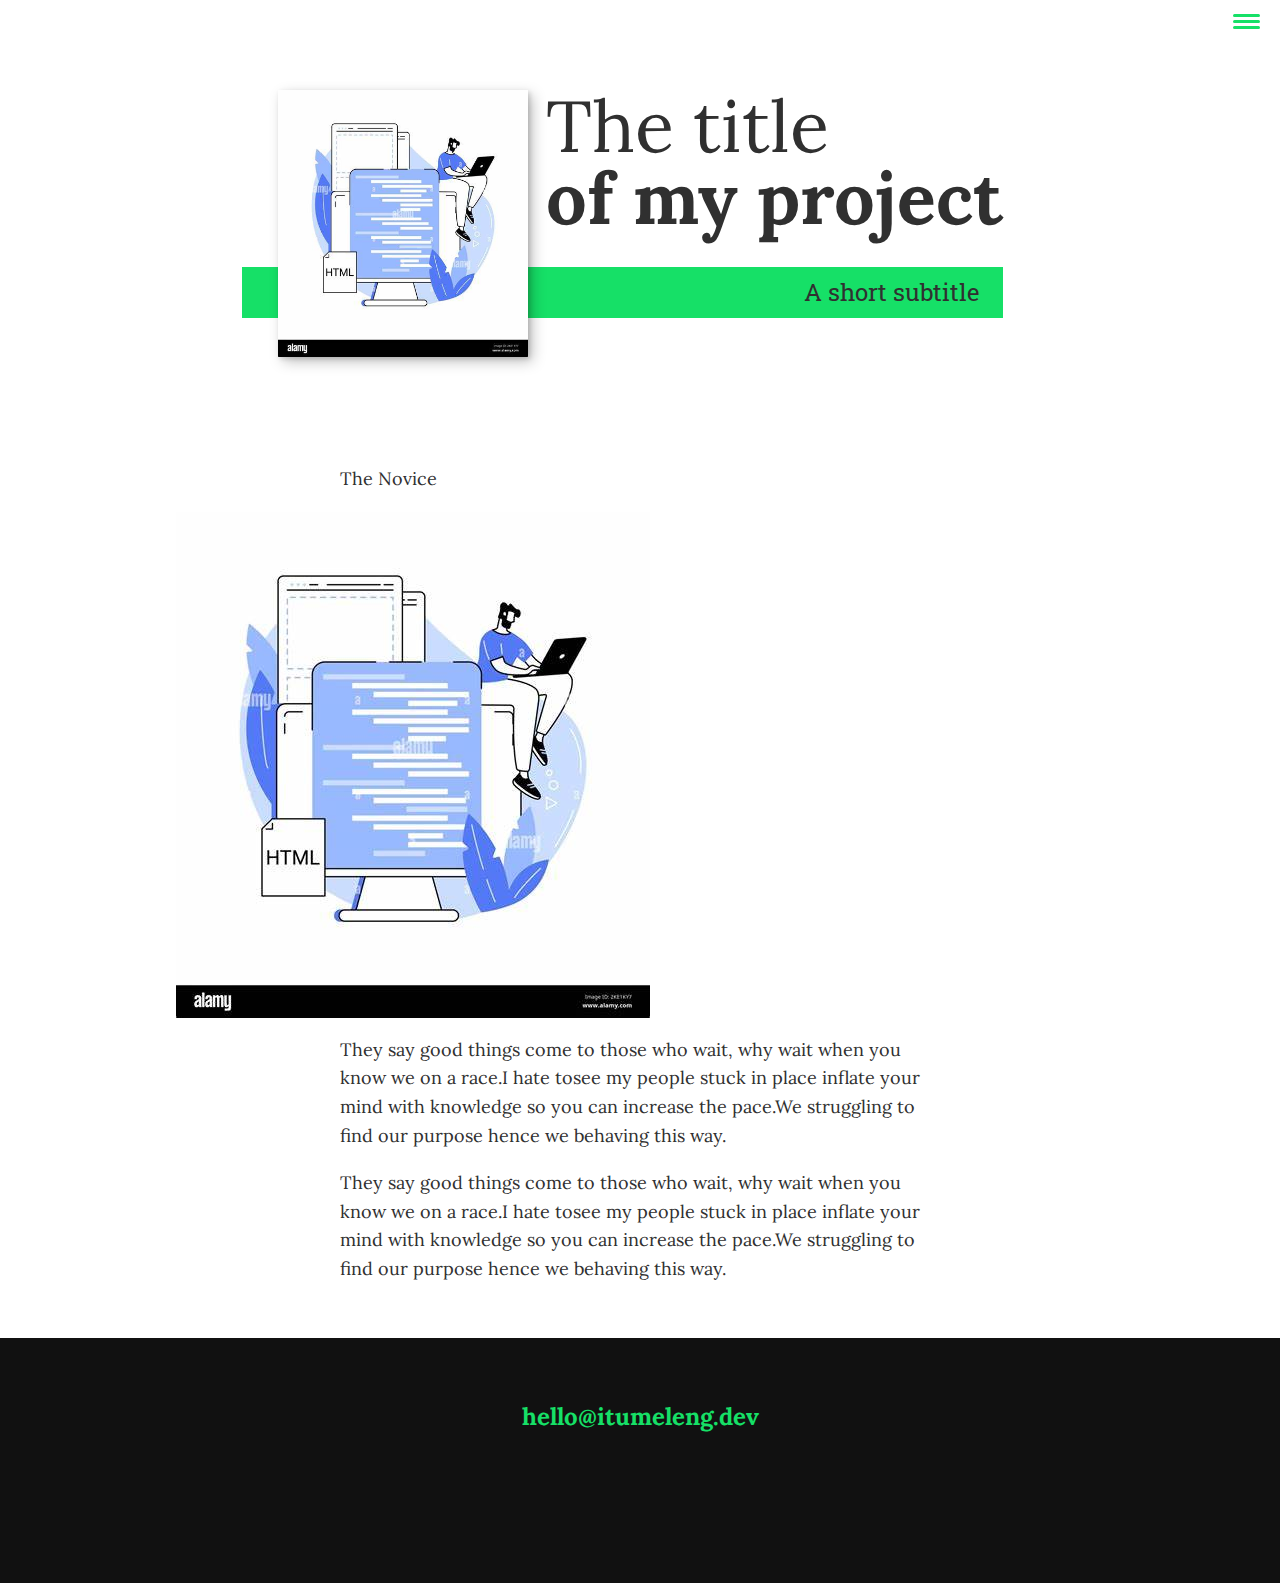
==== portfolio-item.html @ de08a691 "landing page done, html , css and js updated" ====
<!DOCTYPE html>
<html lang="en">
    <head>
        <meta charset="UTF-8">
        <meta name="viewport" content="width=device-width, initial-scale=1.0">
        <title>DevJane Portfolio Website</title>
        <link rel="stylesheet" href="https://cdnjs.cloudflare.com/ajax/libs/normalize/7.0.0/normalize.min.css">
        <link rel="stylesheet" href="https://cdnjs.cloudflare.com/ajax/libs/font-awesome/5.11.2/css/all.css" integrity="sha256-46qynGAkLSFpVbEBog43gvNhfrOj+BmwXdxFgVK/Kvc=" crossorigin="anonymous" />  
        
        <!-- Update these with your own fonts -->
        <link href="https://fonts.googleapis.com/css?family=Lora:400,700|Roboto+Slab:400,700&display=swap" rel="stylesheet"> 
        
        <link rel="stylesheet" href="css/styles.css">

    </head>
    <body>
        <header>
            <div class="logo">
                <img src="img/logo" alt="">
            </div>
            <button class="nav-toggle" aria-label="toggle navigation">
                <span class="hamburger"></span>
            </button>
            <nav class="nav">
                <ul class="nav__list">
                    <li class="nav__item"><a href="index.html" class="nav__link">Home</a></li>
                    <li class="nav__item"><a href="index.html#services" class="nav__link">My Services</a></li>
                    <li class="nav__item"><a href="index.html#about" class="nav__link">About me</a></li>
                    <li class="nav__item"><a href="index.html#work" class="nav__link">My Work</a></li>
                </ul>
            </nav>
        </header>
        

        <section class="intro">
            <h1 class="section__title section__title--intro">
                The title <strong>of my project</strong>
            </h1>
            <p class="section__subtitle section__subtitle--intro">A short subtitle</p>
            <img src="img/1.jpg" alt="" class="intro__img">
        </section>
        
        <div class="portfolio-item-individual">
            <p>The Novice</p>
            <img src="img/1.jpg" alt="">
            <p>They say good things come to those who wait, why wait when you
                know we on a race.I hate tosee my people stuck in place 
                inflate your mind with knowledge so you can increase the 
                pace.We struggling to find our purpose hence we behaving this 
                way.</p>
            <p>They say good things come to those who wait, why wait when you
                know we on a race.I hate tosee my people stuck in place 
                inflate your mind with knowledge so you can increase the 
                pace.We struggling to find our purpose hence we behaving this 
                way.</p>
        </div>
        
        
        <!-- Footer -->
        <footer class="footer">
            <a href="bogusdrac@yahoo.com" class="footer__link">hello@itumeleng.dev</a>
            <ul class="social-list">
                <li class="social-list__item">
                    <a class="social-list__link" href="https://codepen.io">
                        <i class="fab fa-codepen"></i>
                    </a>
                </li>
                <li class="social-list__item">
                    <a class="social-list__link" href="http://dribbble.com">
                        <i class="fab fa-dribbble"></i>
                    </a>
                </li>
                <li class="social-list__item">
                    <a class="social-list__link" href="https://twitter.com">
                        <i class="fab fa-twitter"></i>
                    </a>
                </li>
                <li class="social-list__item">
                    <a class="social-list__link" href="https://github.com">
                        <i class="fab fa-github"></i>
                    </a>
                </li>
            </ul>
        </footer>
        
        
        <script src="js/index.js"></script>
        
    </body>
</html>
---- css/styles.css ----
*,
*::before,
*::after {
    box-sizing: border-box;
}



:root {
    --ff-primary: 'Lora', serif;
    --ff-secondary: 'Roboto Slab', serif;
    
    --fw-reg: 400;
    --fw-bold: 700;
    
    --clr-light: #fff;
    --clr-dark: #303030;
    --clr-accent: #16e067;
    
    --fs-h1: 3rem;
    --fs-h2: 2.25rem;
    --fs-h3: 1.25rem;
    --fs-body: 1rem;
    
    --bs: 0.25em 0.25em 0.75em rgba(0,0,0,.25),
          0.125em 0.125em 0.25em rgba(0,0,0,.15);
}

@media (min-width: 800px) {
    :root {
        --fs-h1: 4.5rem;
        --fs-h2: 3.75rem;
        --fs-h3: 1.5rem;
        --fs-body: 1.125rem;
    }
}

/* General styles */

/* endable this to add smooth scrolling */
html {
    scroll-behavior: smooth;
}


body {
    background: var(--clr-light);
    color: var(--clr-dark);
    margin: 0;
    font-family: var(--ff-primary);
    font-size: var(--fs-body);
    line-height: 1.6;
}

section {
    padding: 5em 2em;
}

img {
    display: block;
    max-width: 100%;
}

strong { font-weight: var(--fw-bold) }

:focus {
    outline: 3px solid var(--clr-accent);
    outline-offset: 3px;
}

/* Buttons */

.btn {
    display: inline-block;
    padding: .5em 2.5em;
    background: var(--clr-accent);
    color: var(--clr-dark);
    text-decoration: none;
    cursor: pointer;
    font-size: .8rem;
    text-transform: uppercase;
    letter-spacing: 2px;
    font-weight: var(--fw-bold);
    transition: transform 300ms cubic-bezier(0.215, 0.610, 0.355, 1);
}

.btn:hover {
    transform: scale(1.3);
}

/* Typography */

h1,
h2,
h3 {
    line-height: 1;
    margin: 0;
}

h1 { font-size: var(--fs-h1) }
h2 { font-size: var(--fs-h2) }
h3 { font-size: var(--fs-h3) }


.section__title {
    margin-bottom: .25em;
}

.section__title--intro {
    font-weight: var(--fw-reg);
}

.section__title--intro strong {
    display: block;
}

.section__subtitle {
    margin: 0;
    font-size: var(--fs-h3);
}

.section__subtitle--intro,
.section__subtitle--about {
    background: var(--clr-accent);
    padding: .25em 1em;
    font-family: var(--ff-secondary);
    margin-bottom: 1em;
}

.section__subtitle--work {
    color: var(--clr-accent);
    font-weight: var(--fw-bold);
    margin-bottom: 2em;
}

/* header */

header {
    position: sticky;
    top: 0;
    background: var(--clr-dark);
    z-index: 10;
    display: flex;
    justify-content: space-between;
    padding: 1em;
    margin-bottom: 0 auto;
    padding: 0;
}

.logo {
    max-width: 100px;
}

.nav {
    position: fixed;
    background: var(--clr-dark);
    color: var(--clr-light);
    top: 0;
    bottom: 0;
    left: 0;
    right: 0;
    z-index: 100;
    
    transform: translateX(100%);
    transition: transform 250ms cubic-bezier(.5, 0, .5, 1);
}

.nav__list {
    list-style: none;
    display: flex;
    height: 100%;
    flex-direction: column;
    justify-content: space-evenly;
    align-items: center;
    margin: 0;
    padding: 0;
}

.nav__link {
    color: inherit;
    font-weight: var(--fw-bold);
    font-size: var(--fs-h2);
    text-decoration: none;
}

.nav__link:hover {
    color: var(--clr-accent);
}

.nav-toggle {
    padding: .5em;
    background: transparent;
    border: 0;
    cursor: pointer;
    position: absolute;
    right: 1em;
    top: 1em;
    z-index: 1000;
}

.nav-open .nav {
    transform: translateX(0);
}

.nav-open .nav-toggle {
    position: fixed;
}

.nav-open .hamburger {
    transform: rotate(.625turn);
}

.nav-open .hamburger::before {
    transform: rotate(90deg) translateX(-6px);
}

.nav-open .hamburger::after {
    opacity: 0;
}








.hamburger {
    display: block;
    position: relative;
}

.hamburger,
.hamburger::before,
.hamburger::after {
    background: var(--clr-accent);
    width: 2em;
    height: 3px;
    border-radius: 1em;
    transition: transform 250ms ease-in-out;
}


.hamburger::before,
.hamburger::after {
    content: '';
    position: absolute;
    left: 0;
    right: 0;
}

.hamburger::before { top: 6px; }
.hamburger::after { bottom: 6px; }





/*  Intro section  */

.intro {
    position: relative;
}

.intro__img {
    box-shadow: var(--bs);
}

.section__subtitle--intro {
    display: inline-block;
}

@media (min-width: 600px) {
    .intro {
        display: grid;
        width: min-content;
        margin: 0 auto;
        grid-column-gap: 1em;
        grid-template-areas: 
            "img title"
            "img subtitle";
        grid-template-columns: min-content max-content;
    }
    
    .intro__img {
        grid-area: img;
        min-width: 250px;
        position: relative;
        z-index: 2;
    }    
    
    .section__subtitle--intro {
        align-self: start;
        grid-column: -1 / 1;
        grid-row: 2;
        text-align: right;
        position: relative;
        left: -1.5em;
        width: calc(100% + 1.5em);
    }
}






/*  My services section  */

.my-services {
    background-color: var(--clr-dark);
    background-image: url(../img/coding.jpg);
    background-size: cover;
    background-blend-mode: multiply;
    color: var(--clr-light);
    text-align: center;
}

.section__title--services {
    color: var(--clr-accent);
    position: relative;
}

.section__title--services::after {
    content: '';
    display: block;
    width: 2em;
    height: 1px;
    margin: 0.5em auto 1em;
    background: var(--clr-light);
    opacity: 0.25;
}

.services {
    margin-bottom: 4em;
}

.service {
    max-width: 500px;
    margin: 0 auto;
}

@media (min-width: 800px) {
    .services {
        display: flex;
        max-width: 1000px;
        margin-left: auto;
        margin-right: auto;
    }
    
    .service + .service {
        margin-left: 2em;
    }
}


.about-me {
    max-width: 1000px;
    margin: 0 auto;
}

.about-me__img {
    box-shadow: var(--bs);
}

@media (min-width: 600px) {
    .about-me {
        display: grid;
        grid-template-columns: 1fr 200px;
        grid-template-areas: 
            "title img"
            "subtitle img"
            "text img";
        grid-column-gap: 2em;
    }
    
    .section__title--about {
        grid-area: title;
    }
    
    .section__subtitle--about {
        grid-column: 1 / -1;
        grid-row: 2;
        position: relative;
        left: -1em;
        width: calc(100% + 2em);
        padding-left: 1em;
        padding-right: calc(200px + 4em);
    }
    
    .about-me__img {
        grid-area: img;
        position: relative;
        z-index: 2;
    }
}

/* My Work */

.my-work {
    background-color: var(--clr-dark);
    color: var(--clr-light);
    text-align: center;    
}

.portfolio {
    display: grid;
    grid-template-columns: repeat(auto-fill, minmax(300px, 1fr));
    grid-gap: 50px;
}

.portfolio__item {
    background: var(--clr-accent);
    overflow: hidden;
    position: relative;
}

.portfolio__item img {
    width: 100%;
    height: 100%;
    object-fit: cover;
    display: block;

}

.portfolio__img {
    transition: 
        transform 850ms cubic-bezier(.5, 0, .5, 1),
        opacity 250ms linear;
}

.portfolio__item:focus {
    position: relative;
    z-index: 2;
}

.portfolio__img:hover,
.portfolio__item:focus .portfolio__img {
    transform: scale(1.2);
    opacity: .75;
}


/* footer */

.footer {
    background: #111;
    color: var(--clr-accent);
    text-align: center;
    padding: 2.5em 0;
    font-size: var(--fs-h3);

}

.footer a { 
    color: inherit;
    text-decoration: none;
}

.footer__link {
    font-weight: var(--fw-bold);
}

.footer__link:hover,
.social-list__link:hover {
    opacity: .6;
}

.footer__link:hover {
    text-decoration: underline;
}

.social-list {
    list-style: none;
    display: flex;
    justify-content: center;
    margin: 2em 0 0;
    padding: 0;
}

.social-list__item {
    margin: 0 .5em;
}

.social-list__link {
    padding: .5em;
}





/* Individual portfolio item styles */

.portfolio-item-individual {
    padding: 0 2em 2em;
    max-width: 1000px;
    margin: 0 auto;
}

.portfolio-item-individual p {
    max-width: 600px;
    margin-left: auto;
    margin-right: auto;
}
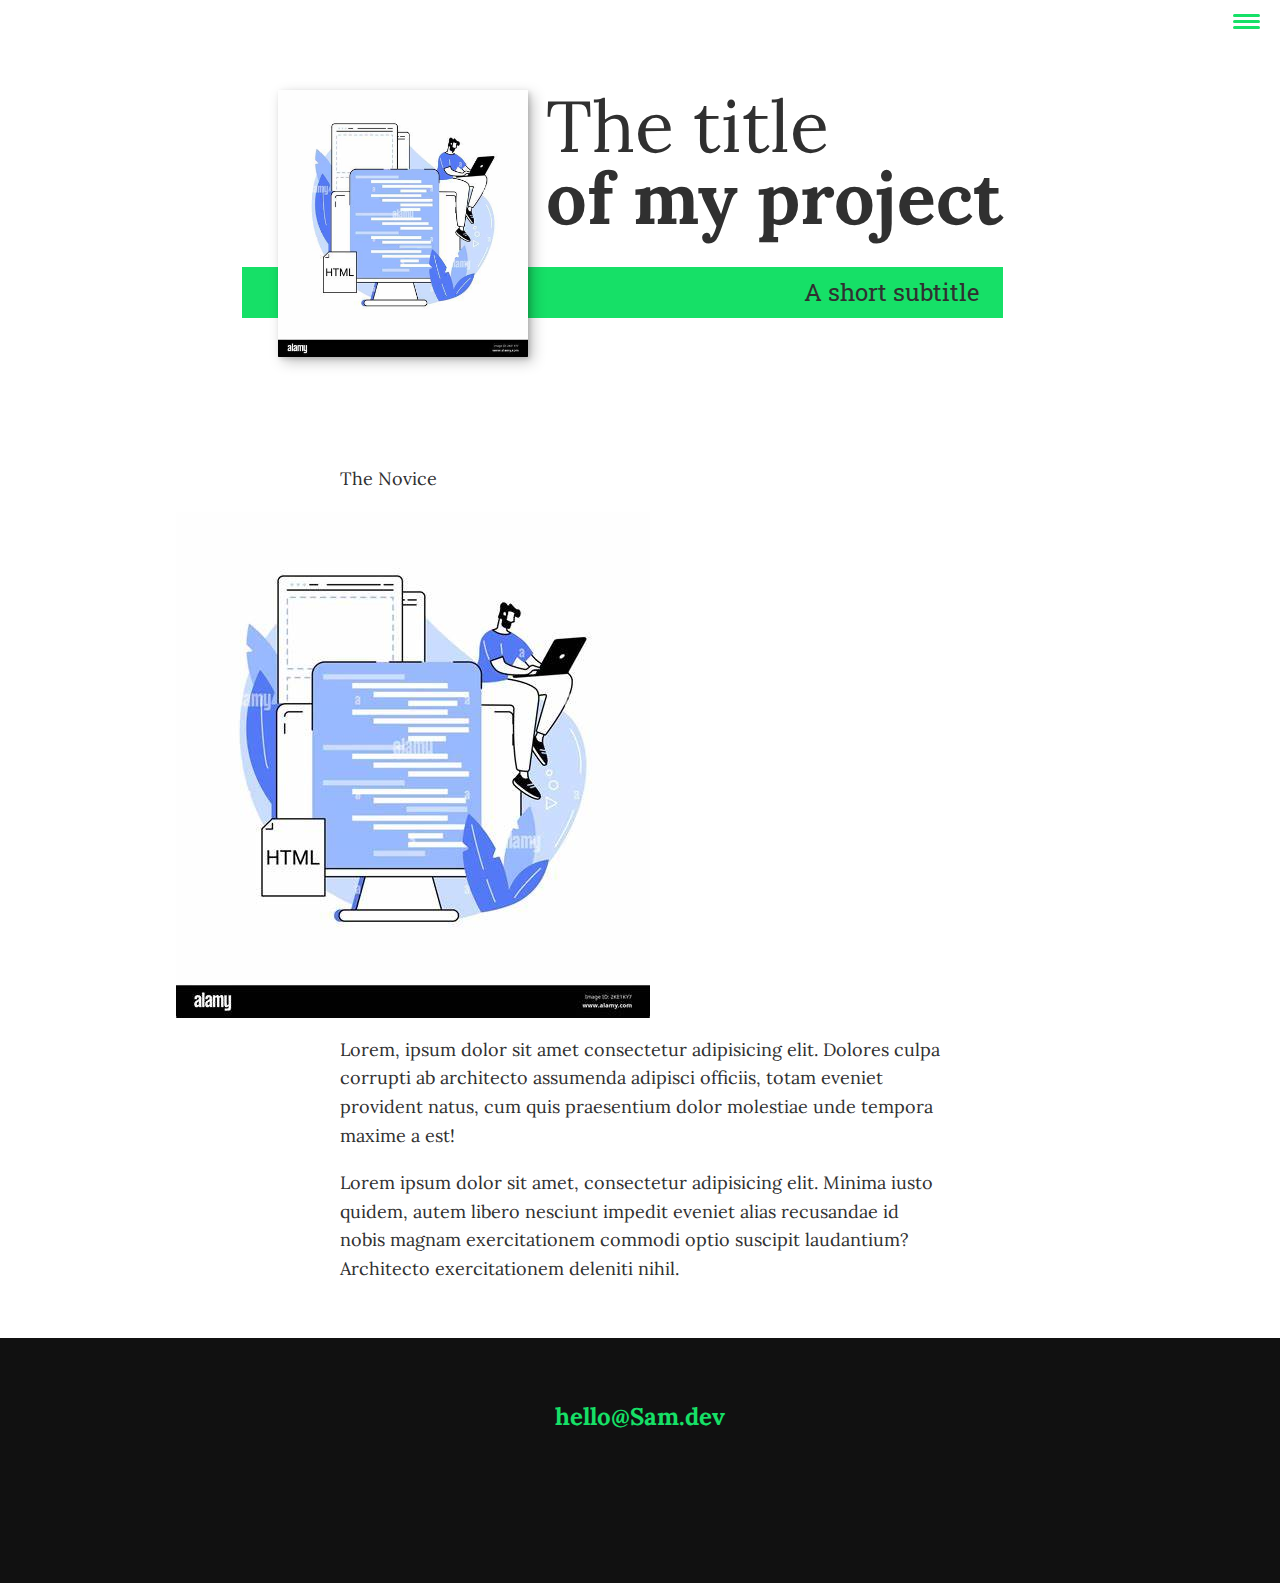
==== commit 5ea08b75: "final commit" ====
--- a/portfolio-item.html
+++ b/portfolio-item.html
@@ -43,22 +43,14 @@
         <div class="portfolio-item-individual">
             <p>The Novice</p>
             <img src="img/1.jpg" alt="">
-            <p>They say good things come to those who wait, why wait when you
-                know we on a race.I hate tosee my people stuck in place 
-                inflate your mind with knowledge so you can increase the 
-                pace.We struggling to find our purpose hence we behaving this 
-                way.</p>
-            <p>They say good things come to those who wait, why wait when you
-                know we on a race.I hate tosee my people stuck in place 
-                inflate your mind with knowledge so you can increase the 
-                pace.We struggling to find our purpose hence we behaving this 
-                way.</p>
+            <p>Lorem, ipsum dolor sit amet consectetur adipisicing elit. Dolores culpa corrupti ab architecto assumenda adipisci officiis, totam eveniet provident natus, cum quis praesentium dolor molestiae unde tempora maxime a est!</p>
+            <p>Lorem ipsum dolor sit amet, consectetur adipisicing elit. Minima iusto quidem, autem libero nesciunt impedit eveniet alias recusandae id nobis magnam exercitationem commodi optio suscipit laudantium? Architecto exercitationem deleniti nihil.</p>
         </div>
         
         
         <!-- Footer -->
         <footer class="footer">
-            <a href="bogusdrac@yahoo.com" class="footer__link">hello@itumeleng.dev</a>
+            <a href="sam.matlala05@gmail.com" class="footer__link">hello@Sam.dev</a>
             <ul class="social-list">
                 <li class="social-list__item">
                     <a class="social-list__link" href="https://codepen.io">
